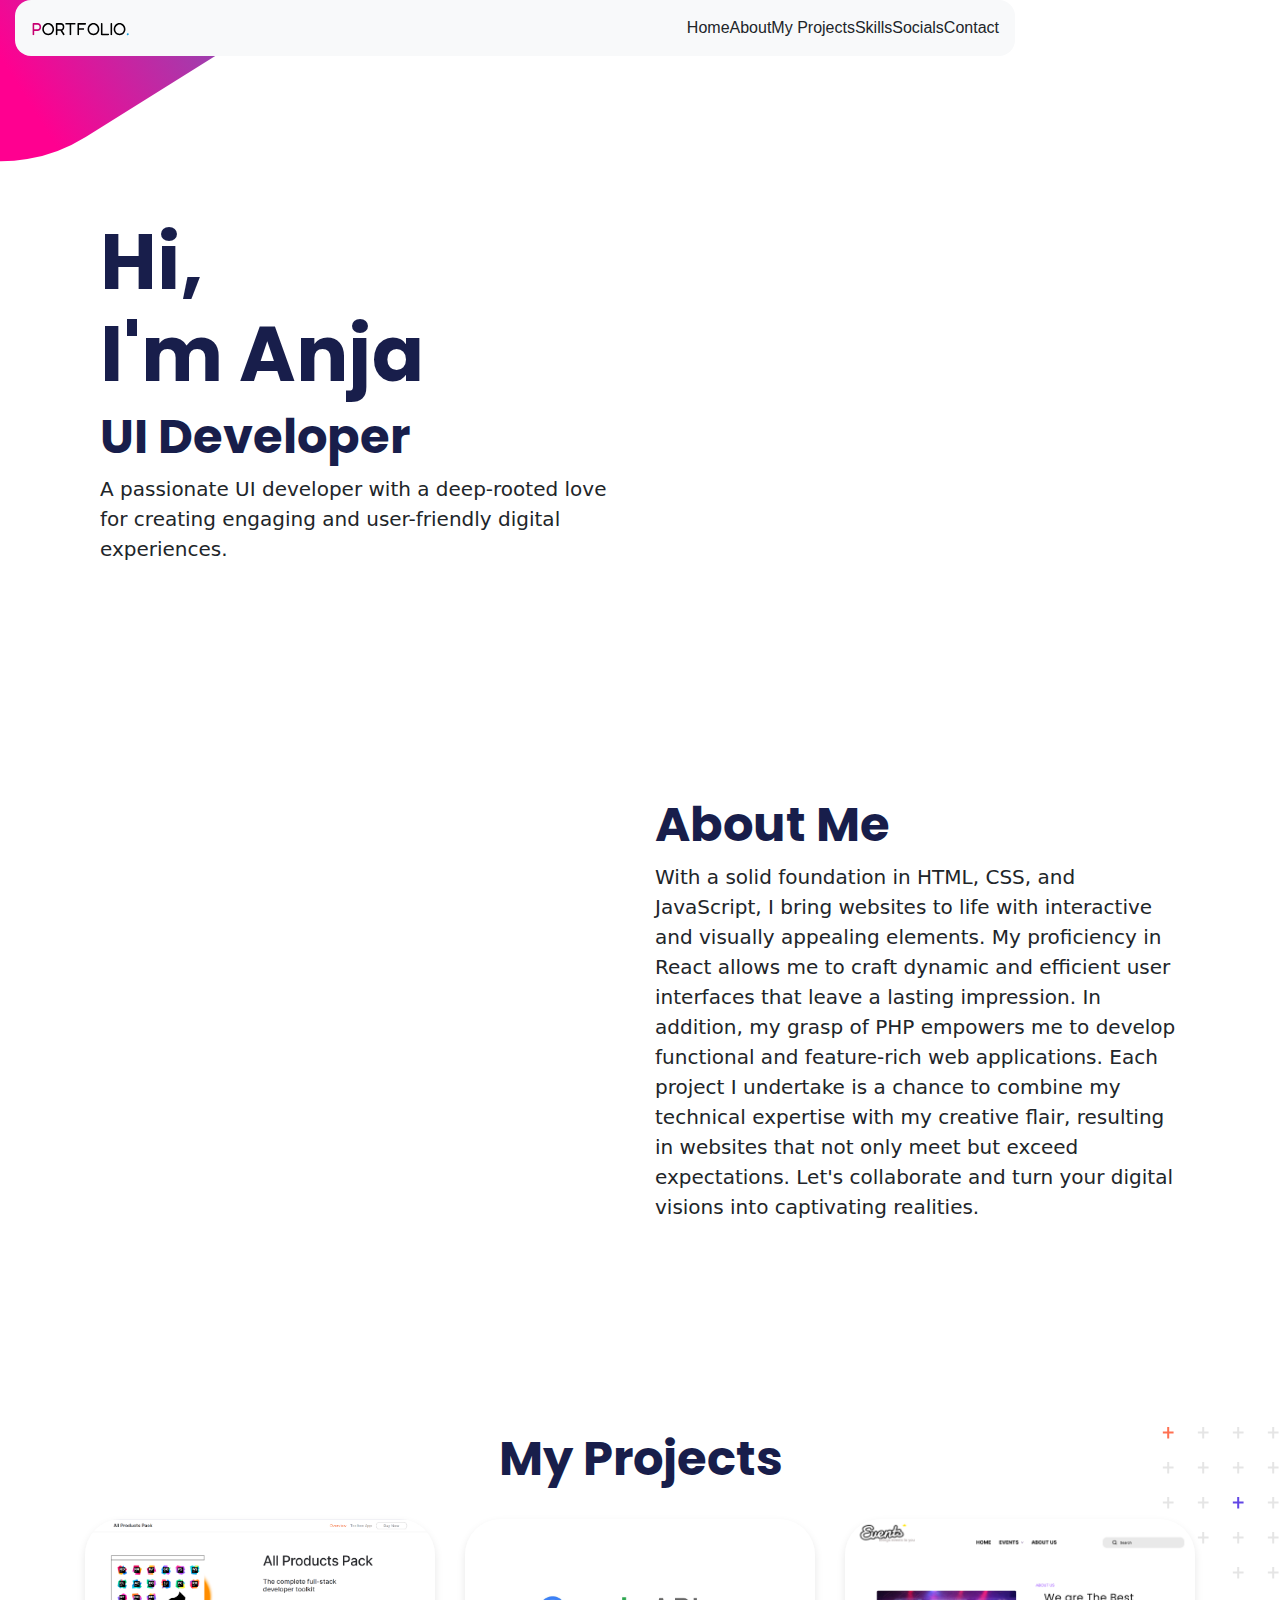
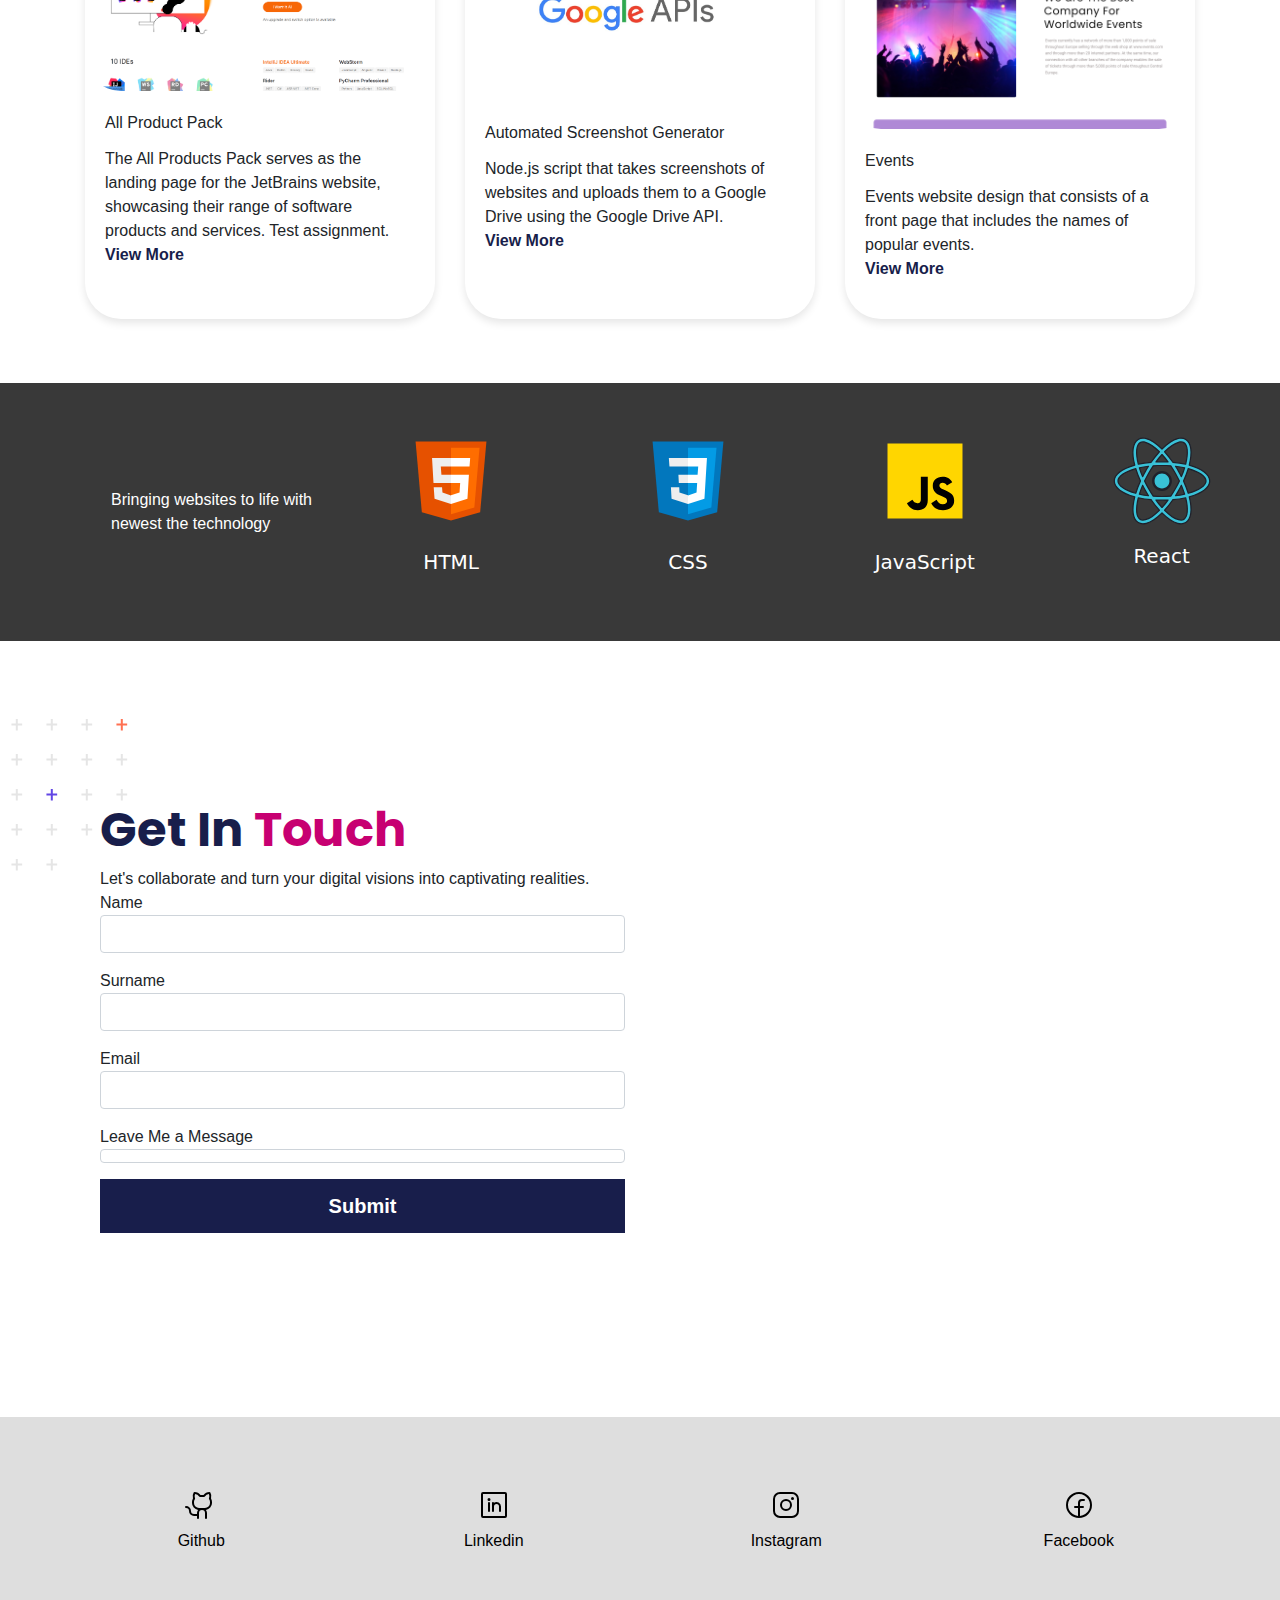
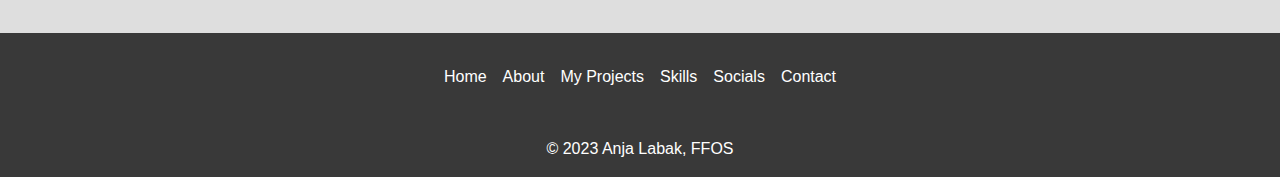
==== src/accessiblity/index-0.html @ 768bf9f8 "Update" ====
<!DOCTYPE html>
<html>

<head tabindex="1">
    <meta charset="UTF-8">
    <meta name="viewport" content="width=device-width, initial-scale=1.0, user-scalable=no">
    <meta name="description"
        content="Anja Labak - UI Developer Portfolio. Creating engaging and user-friendly digital experiences.">
    <meta name="keywords" content="UI developer, web development, HTML, CSS, JavaScript, React, portfolio">
    <meta name="author" content="Anja Labak">
    <meta name="robots" content="index, follow">
    <link rel="stylesheet" href="https://cdn.jsdelivr.net/npm/bootstrap@4.0.0/dist/css/bootstrap.min.css"
        integrity="sha384-Gn5384xqQ1aoWXA+058RXPxPg6fy4IWvTNh0E263XmFcJlSAwiGgFAW/dAiS6JXm" crossorigin="anonymous">
    <link rel="stylesheet" href="../accessiblity/styles/styles.css">
    <link rel="stylesheet" href="../css/style.css">
    <link rel="stylesheet" href="../css/buttons/buttons.css">
    <link rel="stylesheet" href="../css/headings/headings.css">
    <script defer="defer" src="Mechanics%20-%20Homepage_files/bootstrap.bundle.min.js"
        integrity="sha384-kenU1KFdBIe4zVF0s0G1M5b4hcpxyD9F7jL+jjXkk+Q2h455rYXK/7HAuoJl+0I4"
        crossorigin="anonymous"></script>
    <link rel="icon" type="image/x-icon" href="../assets/icons/favicon.svg">

</head>

<body>

    <!-- Navigation -->
    <div class="corner-image--top-left">
        <img src="../assets/rectangle.svg">
    </div>
    <div class="container-fluid navigation">
    <div class="navbar navbar-expand-lg navbar-light bg-light sticky-top spc-5 justify-content-center">
        <img src="../assets/logo.svg">
        <div class="navbar-toggler" type="button" data-toggle="collapse" data-target="#navbarNav">
            <span class="navbar-toggler-icon"></span>
        </div>
        <div class="collapse navbar-collapse justify-content-end" id="navbarNav">
            <div>Home</div>
            <div>About</div>
            <div>My Projects</div>
            <div>Skills</div>
            <div>Socials</div>
            <div>Contact</div>
        </div>
    </div>
        <!-- Navigation -->

        <!-- Main -->
        <div class="container mb-md-5 mb-sm-5">
            <div class="row align-items-center offset">
                <div class="col-md-6 mb-md-0">
                    <div class="h1">
                        Hi,<br> I'm Anja
                    </div>
                    <div class="h2">UI Developer
                </div>
                <div class="p">A passionate UI developer with a deep-rooted love for creating engaging and
                    user-friendly digital experiences. </div>
                <div style="color: white;">
                    Contact Me
                </div>
            </div>
            <div class="col-md-6 text-right">
            </div>
        </div>
    </div>

    <!-- Main -->

    <!-- About -->
    <div class="container">
    <div class="row align-items-center spc offset">
        <div class="col-md-6 text-left">
        </div>
        <div class="col-md-6 my-md-5">
            <div class="h2" "image-description">About Me</div>
            <div class="p">
                With a solid foundation in HTML, CSS, and JavaScript, I bring websites to life with interactive
                and visually appealing elements. My proficiency in React allows me to craft dynamic and
                efficient user interfaces that leave a lasting impression. In addition, my grasp of PHP empowers
                me to develop functional and feature-rich web applications. Each project I undertake is a
                chance to combine my technical expertise with my creative flair, resulting in websites that not
                only meet but exceed expectations.
                Let's collaborate and turn your digital visions into captivating realities.
            </div>
        </div>
    </div>
    </div>
</div>
    <!-- About -->

    <!-- Cards -->
        <div class="container card__container justify-content-center offset-bt">
            <div class="mb-md-5 offset-bt h2">My Projects</div>
            <div class="row spc-md-5">
                <div class="col-md-4 mb-4 offset-bt">
                    <div class="card">
                        <img class="card-img-top" src="../assets/project-one.png" alt="Card image cap">
                        <div class="card-body">
                            <div class="card-title">All Product Pack</div>
                            <div class="card-text">The All Products Pack serves as the landing page for the JetBrains
                                website,
                                showcasing their range of software products and services. Test assignment.</div>
                            <div class="btn--link">View More</div>
                        </div>
                    </div>
                </div>
                <div class="col-md-4 mb-4 offset-bt">
                    <div class="card">
                        <img class="card-img-top" src="../assets/project-two.png" alt="Card image cap">
                        <div class="card-body">
                            <div class="card-title">Automated Screenshot Generator</div>
                            <div class="card-text">Node.js script that takes screenshots of websites and uploads them to a
                                Google
                                Drive using the Google Drive API.</div>
                            <div href="#" class="btn--link">View More</div>
                        </div>
                    </div>
                </div>
                <div class="col-md-4 mb-4 offset-bt">
                    <div class="card">
                        <div class="corner-image--right">
                            <img src="../assets/sparks-right-alignment.svg">
                        </div>
                        <img class="card-img-top" src="../assets/project-three.png">
                        <div class="card-body">
                            <div class="card-title">Events</div>
                            <div class="card-text">Events website design that consists of a front page that includes the
                                names
                                of
                                popular events.</div>
                            <div class="btn--link">View More</div>
                        </div>
                    </div>
                </div>
            </div>
        </div>

    <!-- Cards -->

    <!-- Spliter Section -->

        <div class="container-fluid text-center d-flex flex-column pt-md-5 pb-md-5 skills">
            <div class="row align-items-center">
                <div class="col skills__col--first">
                    <div class="skills__heading offset-sm">
                        Bringing websites to life with newest the technology
                </div>
                </div>
                <div class="col-sm">
                    <img src="../assets/icons/html.svg"/>
                    <div class="skill" id="HTML">HTML</div>
                </div>
                <div class="col-sm">
                    <img src="../assets/icons/css.svg"/>
                    <div class="skill" id="CSS">CSS</div>
                </div>
                <div class="col-sm">
                    <img src="../assets/icons/javascript.svg"/>
                    <div class="skill" id="JavaScript">JavaScript</div>
                </div>
                <div class="col-sm">
                    <img src="../assets/icons/react.svg"/>
                    <div class="skill" id="React">React</div>
                </div>
            </div>
        </div>

    <!-- Spliter Section -->

        <div class="container mt-5 mb-md-5 mt-md-5 mb-md-5 container__form">
            <div class="row offset">
                <div class="col-md-6 mb-4">
                    <form action="https://formsubmit.co/3c13fc3581c7211a96e12302ab878cba" method="POST">
                        <div class="mb-md-3">
                            <div class="corner-image--left">
                                <img src="../assets/sparks-left-alignment.svg" alt="Small Picture">
                            </div>
                            <div class="h2">Get In <span id="colored">Touch</span></div>
                            <div>Let's collaborate and turn your digital visions into captivating realities.</div>
                            <div for="firstname" class="form-label">Name</div>
                            <input type="text" class="form-control" id="firstname" aria-describedby="emailHelp" name="name">
                        </div>
                        <div class="mb-3">
                            <div for="lastname" class="form-label">Surname</div>
                            <input type="text" class="form-control" id="lastname" name="surname">
                        </div>
                        <div class="mb-3">
                            <div for="emailaddress" class="form-label">Email</div>
                            <input type="email" class="form-control" id="emailaddress" name="email">
                        </div>
                        <div class="mb-3">
                            <div for="message">Leave Me a Message</div>
                            <div class="form-control" id="message" rows="3" name="mess"></div>
                        </div>
                        <button type="submit" class="btn btn--primary btn--primary--xl">Submit</button>
                    </form>
                </div>
                <div class="col-md-6 mb-4">
                    <iframe title="Google Maps Location"
                        src="https://www.google.com/maps/embed?pb=!1m18!1m12!1m3!1d2793.5792911515173!2d18.678333475979738!3d45.55878812712301!2m3!1f0!2f0!3f0!3m2!1i1024!2i768!4f13.1!3m3!1m2!1s0x475ce7a607148fa3%3A0x3f0cc9e48a295957!2sFaculty%20of%20Humanities%20and%20Social%20Sciences%2C%20University%20of%20Osijek!5e0!3m2!1sen!2shr!4v1692380882840!5m2!1sen!2shr"
                        width="100%" height="400" style="border:0;"></iframe>
                </div>
            </div>
        </div>

        <div class="container-fluid text-center pt-5 pb-5 socials">
            <div class="container">
            <div class="row align-items-center">
                <div class="col-sm">
                        <img src="../assets/icons/github-logo.svg" />
                        <div>Github</div>
                </div>
                <div class="col-sm" tabindex="1">
                        <img src="../assets/icons/linkedin-logo.svg" />
                        <div>Linkedin</div>
                </div>
                <div class="col-sm">
                        <img src="../assets/icons/instagram-logo.svg" />
                        <div>Instagram</div>
                </div>
                <div class="col-sm">
                    <img src=" ../assets/icons/facebook-logo.svg" tabindex="1" />
                    <div>Facebook</div>
                    </a>
                </div>
            </div>
        </div>
        </div>

        <div class="container-fluid footer">
            <div class="row align-items-center">
            <div>Home</div>
            <div>About</div>
            <div>My Projects</div>
            <div>Skills</div>
            <div>Socials</div>
            <div>Contact</div>
        </div>
            <div class="text-center text-body-secondary">&copy; 2023 Anja Labak, FFOS</div>
        </div>


    <script src="https://code.jquery.com/jquery-3.2.1.slim.min.js"
        integrity="sha384-KJ3o2DKtIkvYIK3UENzmM7KCkRr/rE9/Qpg6aAZGJwFDMVNA/GpGFF93hXpG5KkN"
        crossorigin="anonymous"></script>
    <script src="https://cdn.jsdelivr.net/npm/popper.js@1.12.9/dist/umd/popper.min.js"
        integrity="sha384-ApNbgh9B+Y1QKtv3Rn7W3mgPxhU9K/ScQsAP7hUibX39j7fakFPskvXusvfa0b4Q"
        crossorigin="anonymous"></script>
    <script src="https://cdn.jsdelivr.net/npm/bootstrap@4.0.0/dist/js/bootstrap.min.js"
        integrity="sha384-JZR6Spejh4U02d8jOt6vLEHfe/JQGiRRSQQxSfFWpi1MquVdAyjUar5+76PVCmYl"
        crossorigin="anonymous"></script>
</body>

</html>
---- src/accessiblity/styles/styles.css ----
.corner-image--top-left
{
    position: absolute; 
    left: -20px;
    top: -90px; 
    z-index: 2; 
}

.navbar {
    padding: 1rem;
    width: 80%;
    background-color: white;
    flex-shrink: 0;
    border-radius: 1rem;        
}


.skills, .footer {
    background-color: #393939;
    color: white;
}

.footer div{
    padding: 1rem 0;
    margin: 0 0.5rem;
}

.socials {
    background-color: #DEDEDE;
}

.socials div{
    color: black;
    padding: 0.5rem 0;
    font-weight: 500;
}
---- src/css/style.css ----
@import url('https://fonts.googleapis.com/css2?family=Poppins:wght@100;400;800&display=swap');
@import url('https://fonts.googleapis.com/css2?family=Fredoka&family=Poppins:wght@100;400;800&display=swap');


:root {
    --primary-text-color: #181E4B;
    --secondary-text-color: #c70071;
    --tertiary-text-color: #0997D9; 


    --primary-background-color: #FAFAFA;
    --secondary-background-color: #393939;

    --h1-text-size: 4.8rem;
    --h2-text-size: 3rem;
    --h3-text-size: 1.4rem;
    --h4-text-size: 1.0rem;

    --main-mobile-text-size: 2.7rem;
    --mobile-text-size: 2rem;

    --p1-text-size: 20px;
    --p2-text-size: 18px;
}

.spc-5 {
    margin-bottom: 5rem;
}

header {
    margin-top: 2rem;
    display: flex;
    align-items: center;
    justify-content: center;
}

@media (max-width: 468px) {
    header { 
        margin-top: 0;
        display: block;
        align-items: initial;
        justify-content: initial;
    }
}

.corner-image--top-left {
    @media (max-width: 468px) {
        display: none;
    }
}

.skill {
   color: white;
   font-family: system-ui, -apple-system, BlinkMacSystemFont, 'Segoe UI', Roboto, Oxygen, Ubuntu, Cantarell, 'Open Sans', 'Helvetica Neue', sans-serif;
   font-size: 20px;
   padding: 1rem;
   font-weight: 400;
}


nav {
    background-color: white;
    flex-shrink: 0;
    border-radius: 1rem;        
    width: 90%;
}

@media (max-width: 468px) {
    nav { 
        border-radius: 0; 
        width: 100%;
    }
}

nav a {
    color: black !important;
    font-weight: 500;

}

.navbar-nav a {
    position: relative;
    text-decoration: none;
    color: #333; 
    transition: color 0.3s;
}

.navbar-nav a:hover {
    color: var(--secondary-background-color) !important;
}

.navbar-nav a::before {
    content: "";
    display: block;
    width: 0;
    height: 2px;
    background-color: var(--tertiary-text-color); 
    position: absolute;
    bottom: 5px;
    left: 5px;
    transition: width 0.3s;
}

.navbar-nav a:hover::before {
    width: 75%; 
}

@media (max-width: 768px) {
    .navbar-nav a:hover::before  {
        width: 0;     }
}

@media (min-width: 1800px) {
    nav {
        width: 100rem;
    }
}

main p {
    font-family: 'Fredoka', sans-serif;
    font-size: var(--p1-text-size);
}


.container__about {
    display: flex;
}

@media (max-width: 468px) {
    .container__about {
        display: flex !important;
        flex-direction: column-reverse !important;
    }
}


.offset {
    margin: 10rem 0 !important;
}

.offset-bt {
    margin-bottom: 2rem !important;
}

@media (max-width: 468px) {
    .offset {
        margin: 3rem 0 !important;
    }

    .offset-sm {
        margin: 1.5rem 0.5rem;
    }
}   

@media (max-width: 468px) {
    .skills__heading {
        text-align: center;
    }
}   


.cover__img {
    width: 450px !important;
    height: 400px !important;
}

@media (max-width: 468px) {
    .cover__img {
       display: none;
    }
}   

@media (max-width: 768px) {
    .cover__img {
        width: 350px !important;
        height: 300px !important;
    }
}  

#logo {
    height: 35px;
    margin-left: 2rem;
}

@media (max-width: 468px) {
    #logo { 
        margin-left: 0;
        height: 28px;
    }
}

#colored {
    color: var(--secondary-text-color);
}

.card__container {
    display: flex;
    flex-direction: row;
}

.card__container {
    display: flex;
    flex-direction: column;
    align-items: center; 
}


.row {
    display: flex;
    justify-content: center;
}

.card-img-top {
    min-height: 150px !important;
    border-radius: 36px;
}

.skills {
    background-color: var(--secondary-background-color);
}


.skills img{
width: 100px;}

footer {
    background-color: var(--secondary-background-color);
}

footer a, footer p{
    color: white;
}

.container__about p{
    font-size: var(--p2-text-size);
    font-family: 'Fredoka', sans-serif;
    line-height: 1.8rem;
}

.socials__container {
    background-color: #DEDEDE;
}

.socials__container img {
    width: 50px;
    margin: 1rem 0; }

    @media (max-width: 468px) {
        .skills img {
            padding: 0.75rem;
        }
        
    }

.corner-image--right {
    position: absolute;
    top: -100px; 
    right: -120px; 
    z-index: 2; 
}


@media (max-width: 1024px) {
    .corner-image--right, .corner-image--left {
        display: none;
    }
    
}

.corner-image--left {
    position: absolute; 
    left: -110px;
    top: -90px; 
    z-index: 2; 
}

@media (max-width: 1300px) {
    .corner-image--top-left {
        top: -220px !important; 
    }
}

@media (min-width: 1301px) and (max-width: 1500px) {
    .corner-image--top-left {
        top: -150px !important; 
    }
}

.corner-image--top-left
{
    position: absolute; 
    left: -20px;
    top: -90px; 
    z-index: 2; 
}

iframe {
    height: 100%;
}

.card {
    min-height: 400px;
    position: relative;
    border-radius: 36px;
    border: none;
    box-shadow: 0 4px 8px rgba(0, 0, 0, 0.1);
}

.skills__col--first {
    color: white;
    font-size: var(--h5-text-size);
    font-weight: 300;
    text-align: left;
    margin-left: 6rem;
}

@media (max-width: 468px) {
    .skills__col--first {
        margin-left: 0;
    }
}

.socials__container a{
    color: black;
    font-weight: 500;
}


.socials__container a:hover{
    text-decoration: none !important;
}
---- src/css/buttons/buttons.css ----
.btn--primary {
    width: 8.5625rem;
    padding: 1rem 1.5rem;
    justify-content: center;
    align-items: center;
    border-radius: 0.3125rem;
    background: #181E4B; 
    color: white;
    border: 0;
    font-weight: 700;
}



.btn--primary--xl {
    width: 100%;
    padding: 0.75rem 0.5rem;
    border-radius: 0;
    font-weight: 600;
    font-size: 20px;
}



.btn--link {
    color: var(--primary-text-color);
    font-weight: 600;
}
---- src/css/headings/headings.css ----
@import url('https://fonts.googleapis.com/css2?family=Poppins:wght@100;400;800&display=swap');
@import url('https://fonts.googleapis.com/css2?family=Fredoka&family=Poppins:wght@100;400;800&display=swap');
@import url('../style.css');
h1, .h1 {
    font-size: var(--h1-text-size);
    color: var(--primary-text-color);
    font-family: 'Poppins', sans-serif;
    font-weight: bold;
}

h2, h5, .h2, .h5 {
    font-size: var(--h2-text-size);
    color: var(--primary-text-color);
    font-family: 'Poppins', sans-serif;
    font-weight: bold;
}

h3 {
    font-size: var(--h3-text-size);
}

h4 {
    font-family: system-ui, -apple-system, BlinkMacSystemFont, 'Segoe UI', Roboto, Oxygen, Ubuntu, Cantarell, 'Open Sans', 'Helvetica Neue', sans-serif;
    font-weight: 300;
}

@media (max-width: 768px) {
     h1 {
        font-size: var(--main-mobile-text-size); 
     }
     
     h2 {
        font-size: var(--mobile-text-size); 
        text-align: left !important;
    }

    h3 {
        font-size: 20px; 
        text-align: left !important;
    }
    h5 {
        font-size: var(--mobile-text-size); 
        text-align: left !important;
    }
}

.p {
    font-family: system-ui, -apple-system, BlinkMacSystemFont, 'Segoe UI', Roboto, Oxygen, Ubuntu, Cantarell, 'Open Sans', 'Helvetica Neue', sans-serif;
    font-size: 20px;
}
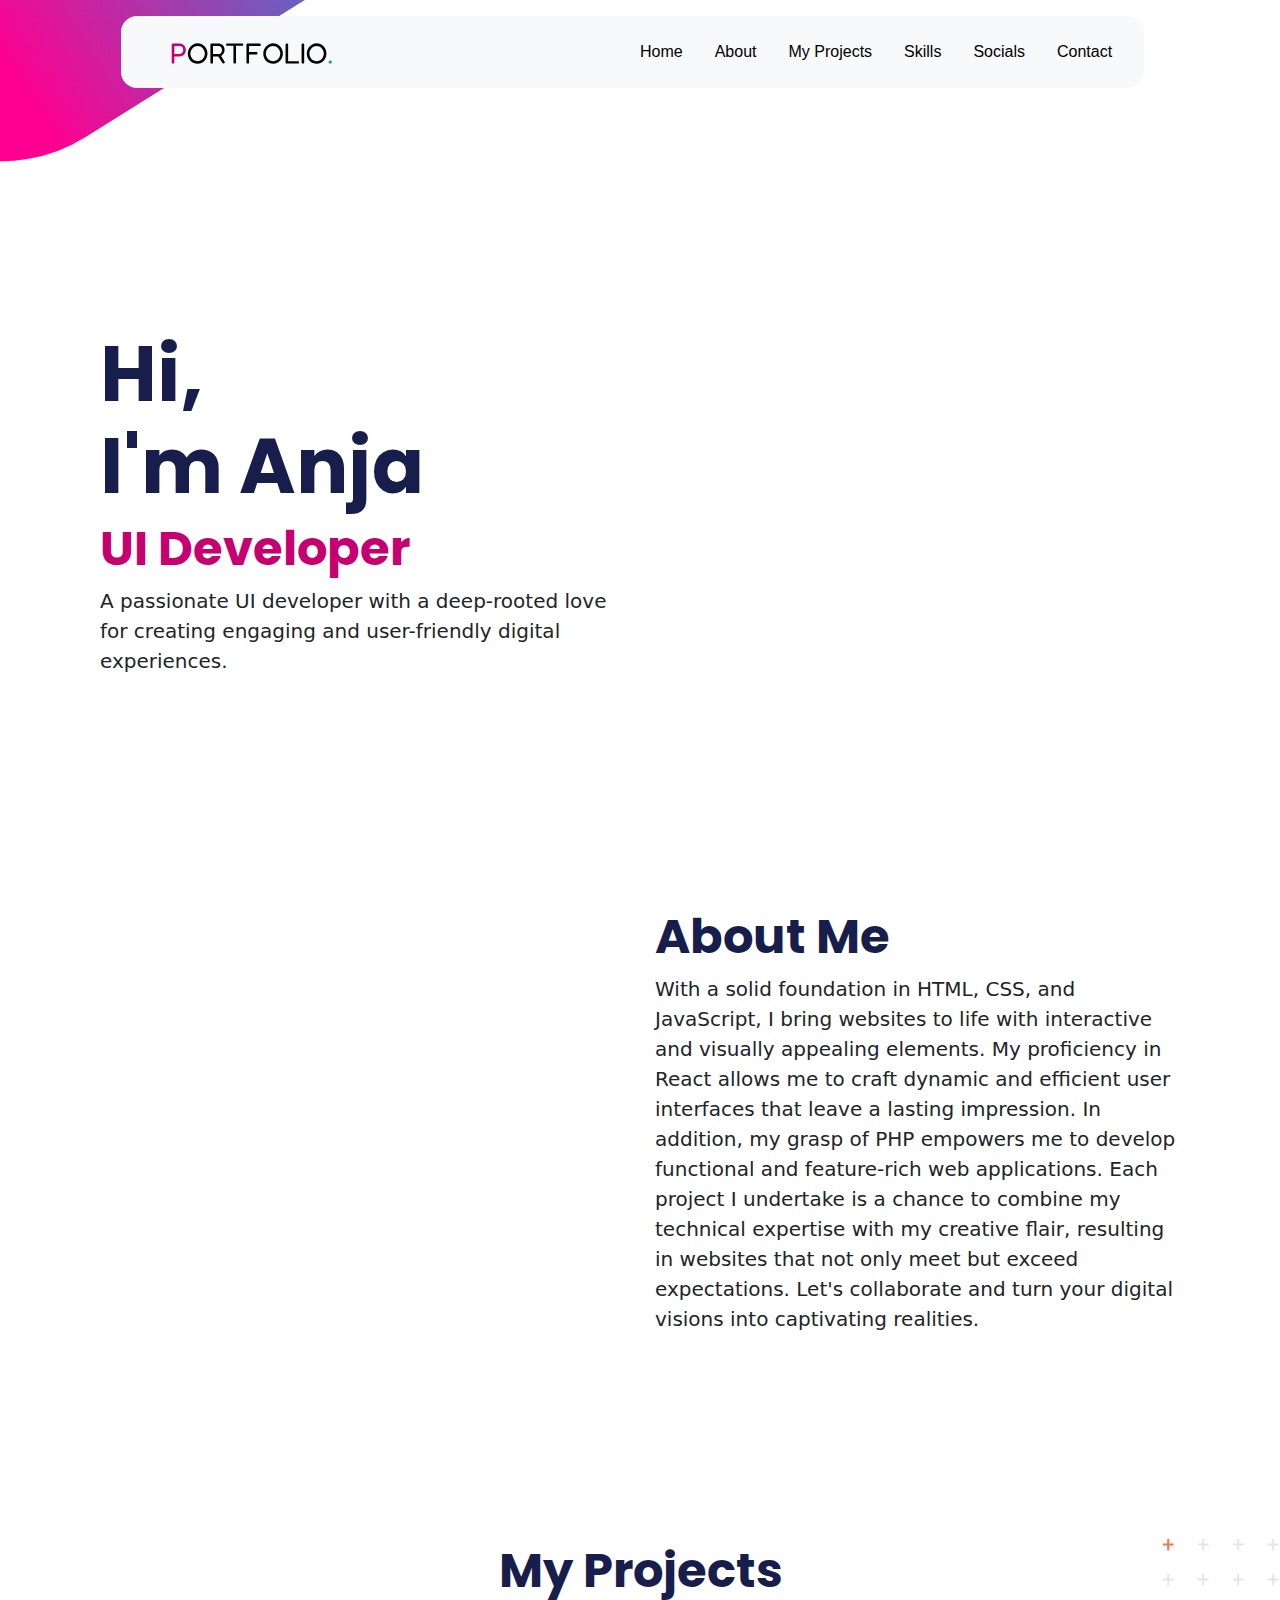
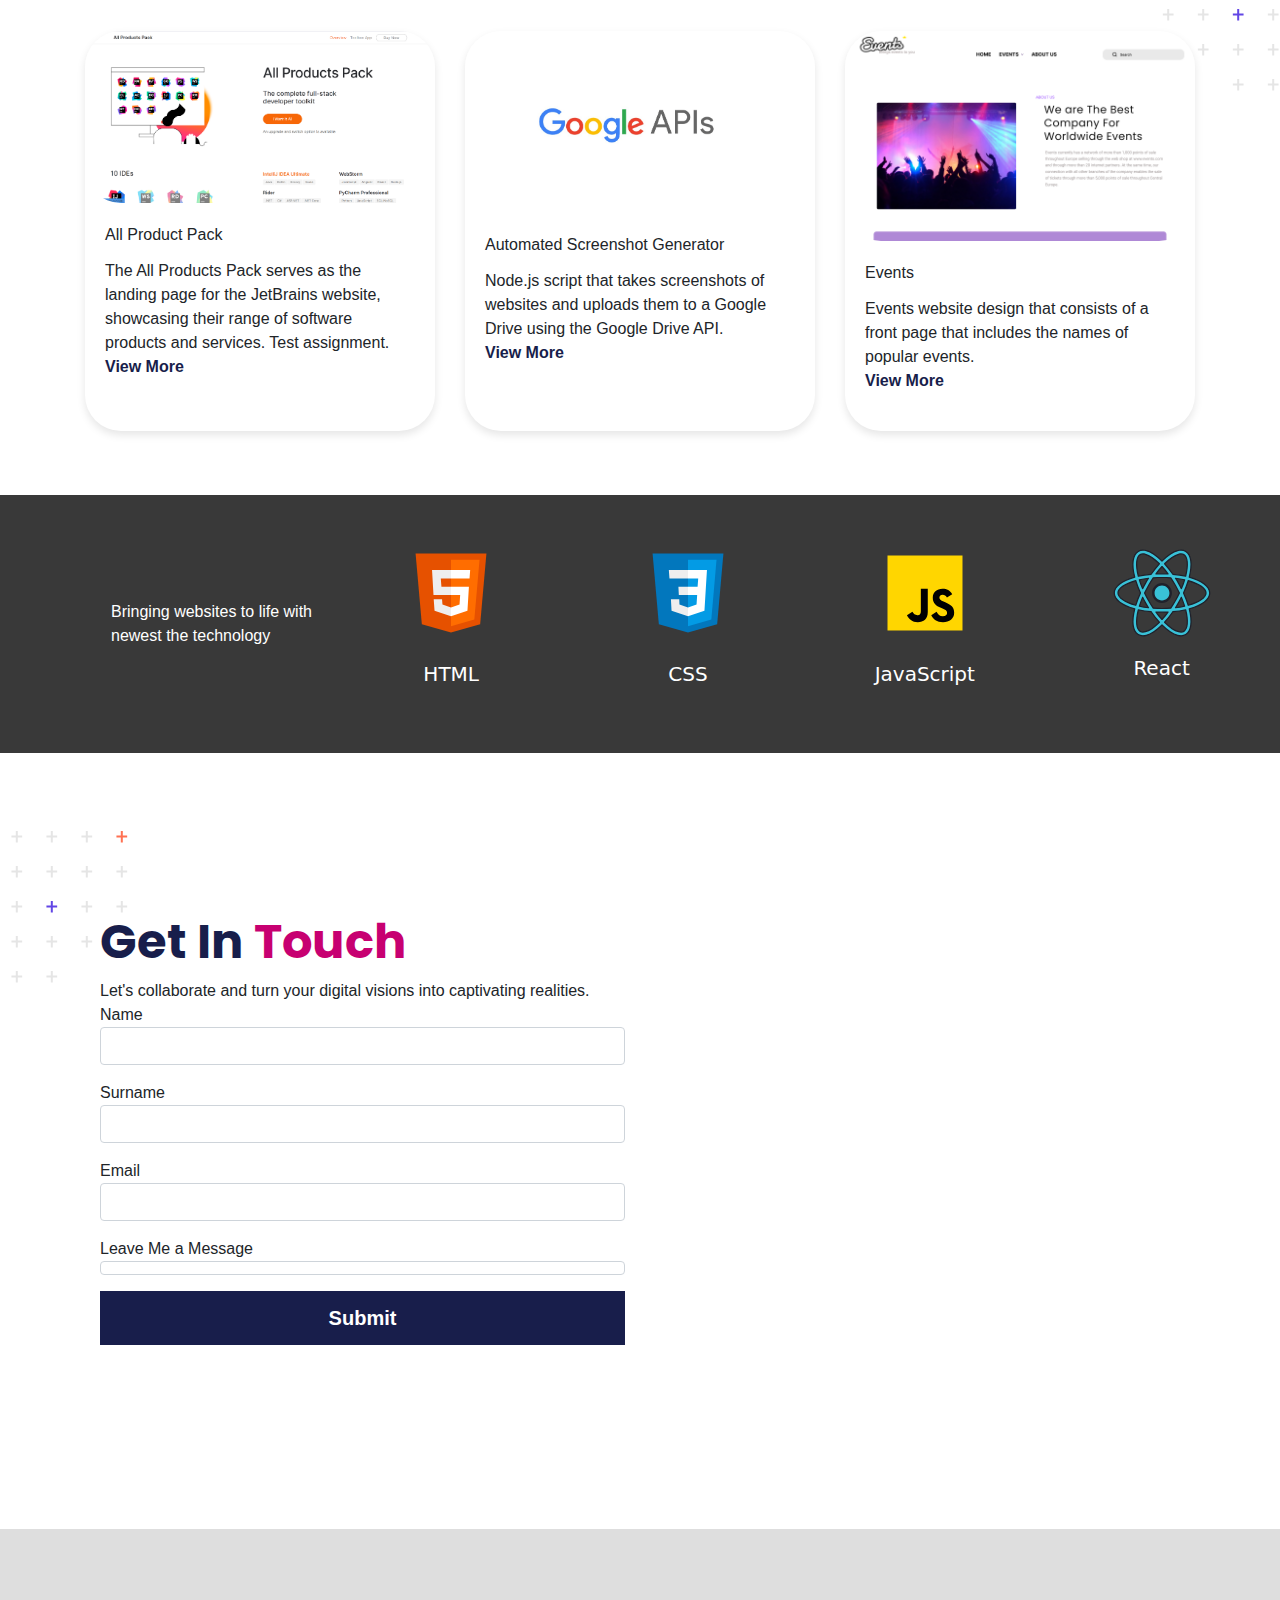
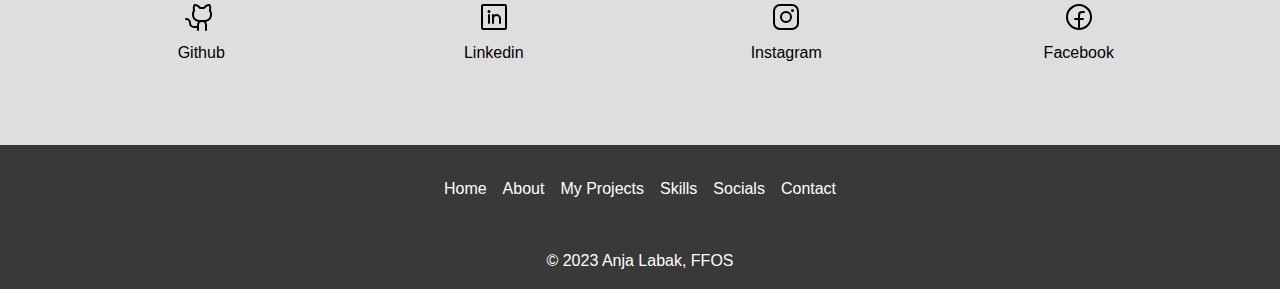
==== commit 7c1a18d2: "Nav position 0% fix" ====
--- a/src/accessiblity/index-0.html
+++ b/src/accessiblity/index-0.html
@@ -11,8 +11,8 @@
     <meta name="robots" content="index, follow">
     <link rel="stylesheet" href="https://cdn.jsdelivr.net/npm/bootstrap@4.0.0/dist/css/bootstrap.min.css"
         integrity="sha384-Gn5384xqQ1aoWXA+058RXPxPg6fy4IWvTNh0E263XmFcJlSAwiGgFAW/dAiS6JXm" crossorigin="anonymous">
-    <link rel="stylesheet" href="../accessiblity/styles/styles.css">
-    <link rel="stylesheet" href="../css/style.css">
+        <link rel="stylesheet" href="../accessiblity/styles/styles.css">
+        <link rel="stylesheet" href="../css/style.css">
     <link rel="stylesheet" href="../css/buttons/buttons.css">
     <link rel="stylesheet" href="../css/headings/headings.css">
     <script defer="defer" src="Mechanics%20-%20Homepage_files/bootstrap.bundle.min.js"
@@ -28,21 +28,26 @@
     <div class="corner-image--top-left">
         <img src="../assets/rectangle.svg">
     </div>
-    <div class="container-fluid navigation">
-    <div class="navbar navbar-expand-lg navbar-light bg-light sticky-top spc-5 justify-content-center">
-        <img src="../assets/logo.svg">
-        <div class="navbar-toggler" type="button" data-toggle="collapse" data-target="#navbarNav">
-            <span class="navbar-toggler-icon"></span>
-        </div>
-        <div class="collapse navbar-collapse justify-content-end" id="navbarNav">
-            <div>Home</div>
-            <div>About</div>
-            <div>My Projects</div>
-            <div>Skills</div>
-            <div>Socials</div>
-            <div>Contact</div>
-        </div>
-    </div>
+    <div class="nav container-fluid justify-content-center mt-3">
+            <div class="navbar navbar-expand-lg navbar-light bg-light sticky-top spc-5 justify-content-center">
+                <img src="../assets/logo.svg" id="logo">
+                <div class="navbar-toggler" type="button" data-toggle="collapse" data-target="#navbarNav">
+                    <span class="navbar-toggler-icon"></span>
+                </div>
+                <div class="collapse navbar-collapse justify-content-end" id="navbarNav">
+                    <div class="navbar-nav">
+                        <div class="nav-item">Home</div>
+                        <div class="nav-item">About</div>
+                        <div class="nav-item">My Projects</div>
+                        <div class="nav-item">Skills</div>
+                        <div class="nav-item">Socials</div>
+                        <div class="nav-item">Contact</div>
+                    </div>
+            </div>
+        </div>
+    </div>
+    
+    
         <!-- Navigation -->
 
         <!-- Main -->
@@ -52,7 +57,7 @@
                     <div class="h1">
                         Hi,<br> I'm Anja
                     </div>
-                    <div class="h2">UI Developer
+                    <div class="h2" id="colored">UI Developer
                 </div>
                 <div class="p">A passionate UI developer with a deep-rooted love for creating engaging and
                     user-friendly digital experiences. </div>
--- a/src/accessiblity/styles/styles.css
+++ b/src/accessiblity/styles/styles.css
@@ -1,17 +1,54 @@
+@import url('https://fonts.googleapis.com/css2?family=Poppins:wght@100;400;800&display=swap');
+@import url('https://fonts.googleapis.com/css2?family=Fredoka&family=Poppins:wght@100;400;800&display=swap');
+
+
+:root {
+    --primary-text-color: #181E4B;
+    --secondary-text-color: #c70071;
+    --tertiary-text-color: #0997D9; 
+
+
+    --primary-background-color: #FAFAFA;
+    --secondary-background-color: #393939;
+
+    --h1-text-size: 4.8rem;
+    --h2-text-size: 3rem;
+    --h3-text-size: 1.4rem;
+    --h4-text-size: 1.0rem;
+
+    --main-mobile-text-size: 2.7rem;
+    --mobile-text-size: 2rem;
+
+    --p1-text-size: 20px;
+    --p2-text-size: 18px;
+}
+
+
+.nav {    
+    width: 90%;
+}
+
+.navbar {
+    background-color: white;
+    flex-shrink: 0;
+    border-radius: 1rem;        
+    width: 90%;
+}
+
+.nav-item {
+    padding: 1rem;
+    color: black !important;
+    font-weight: 500;
+}
+
+
+
 .corner-image--top-left
 {
     position: absolute; 
     left: -20px;
     top: -90px; 
     z-index: 2; 
-}
-
-.navbar {
-    padding: 1rem;
-    width: 80%;
-    background-color: white;
-    flex-shrink: 0;
-    border-radius: 1rem;        
 }
 
 
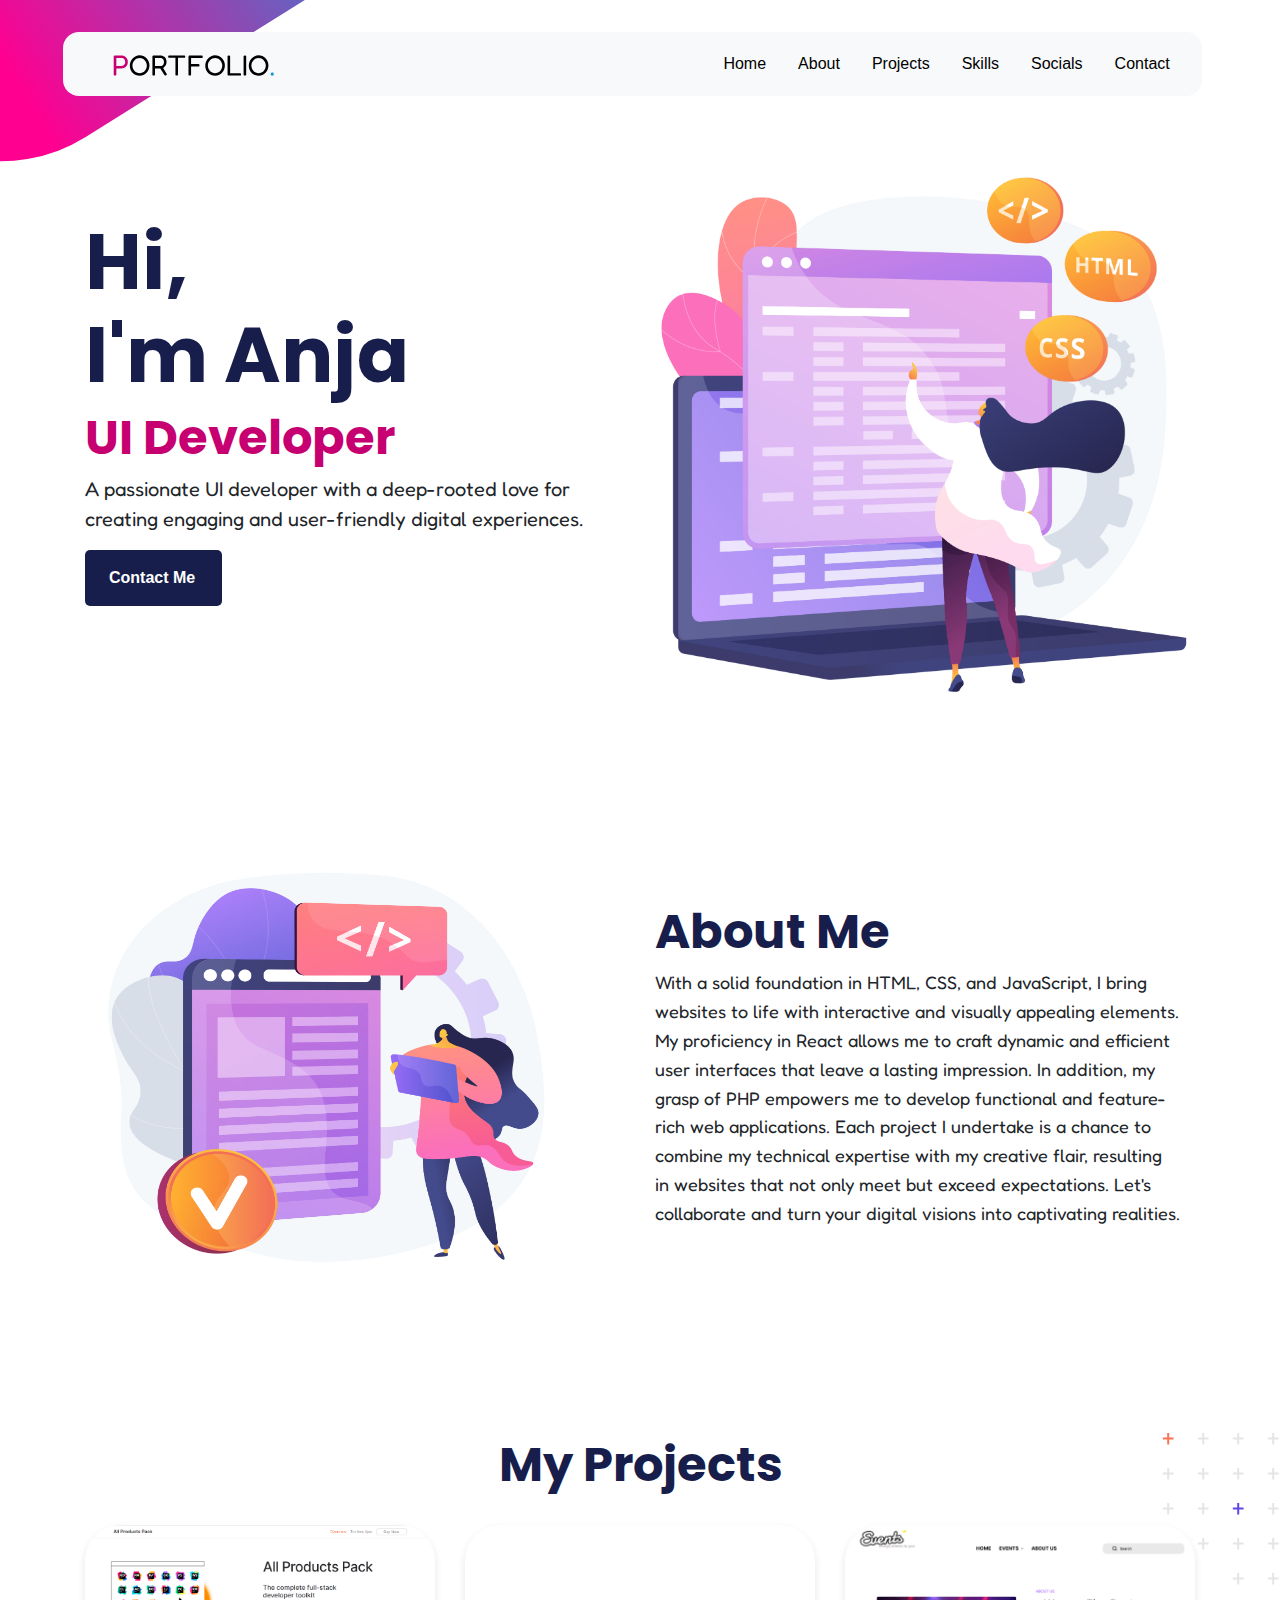
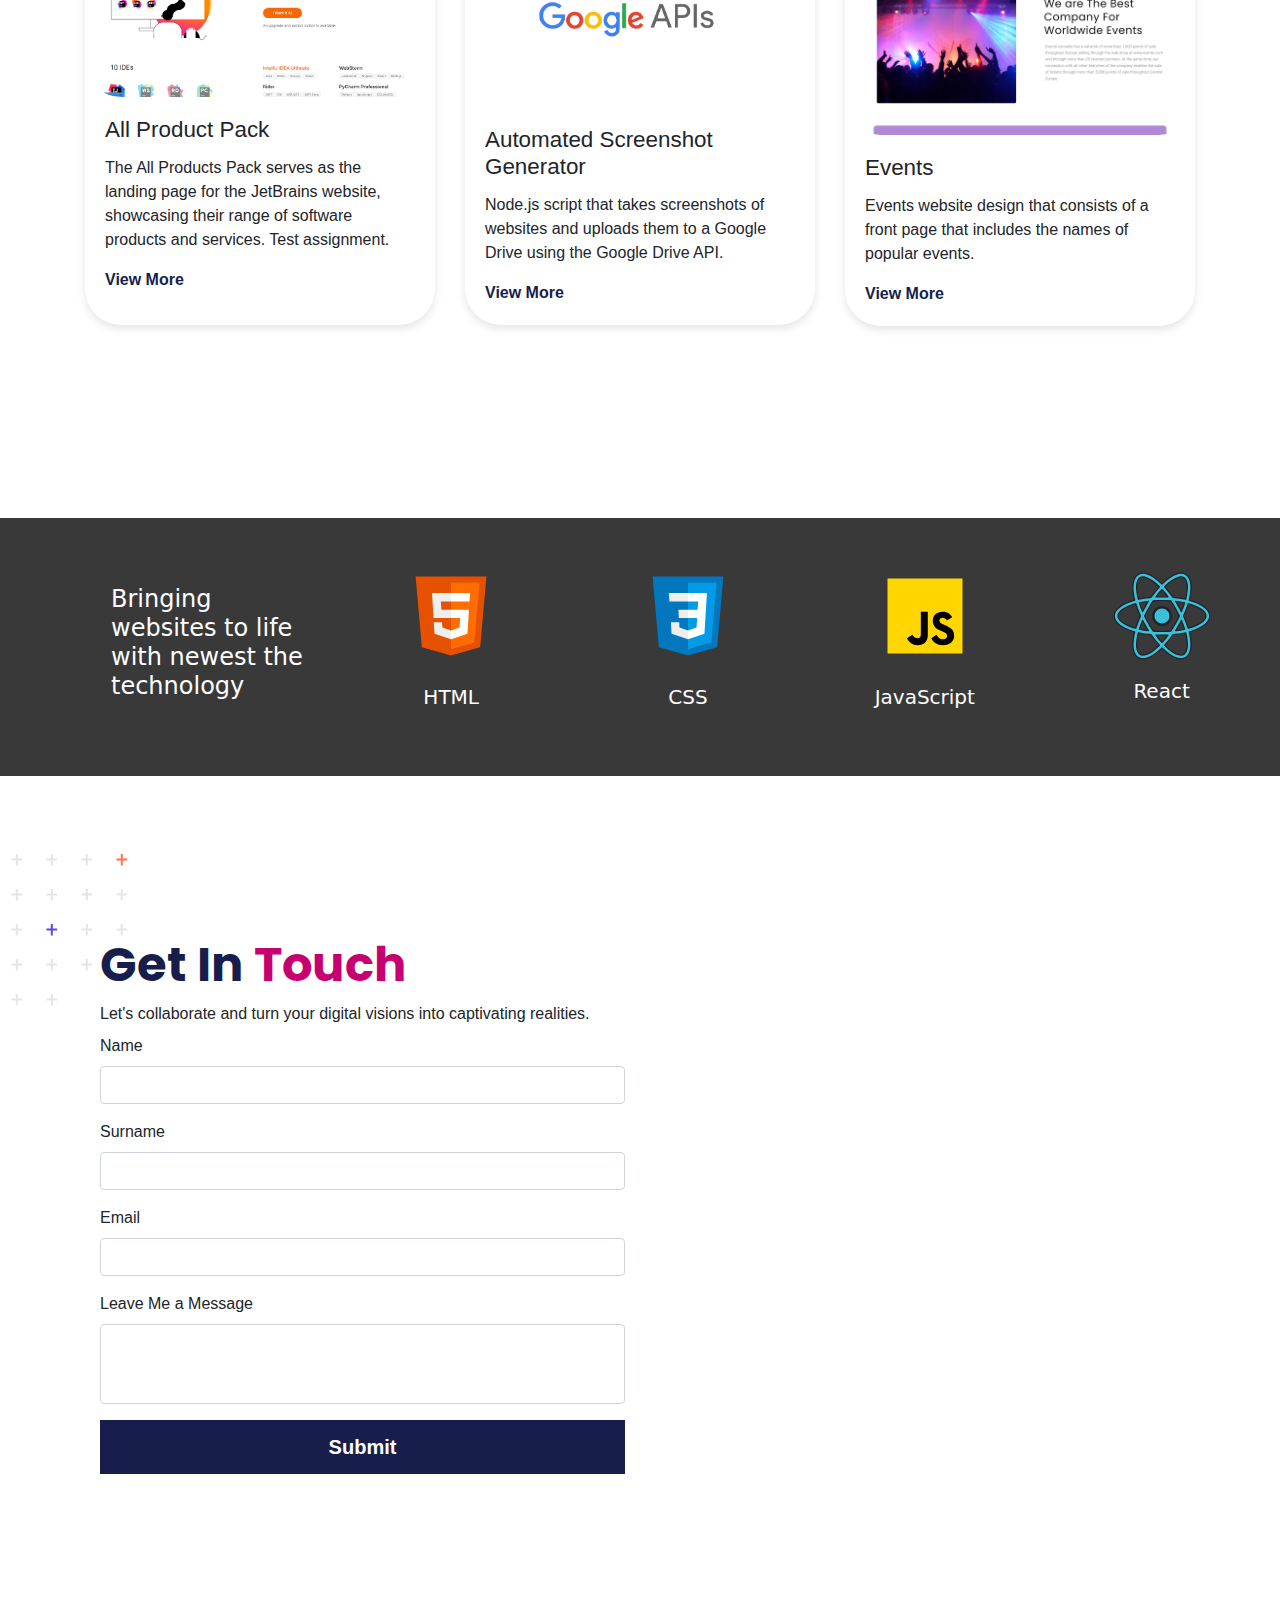
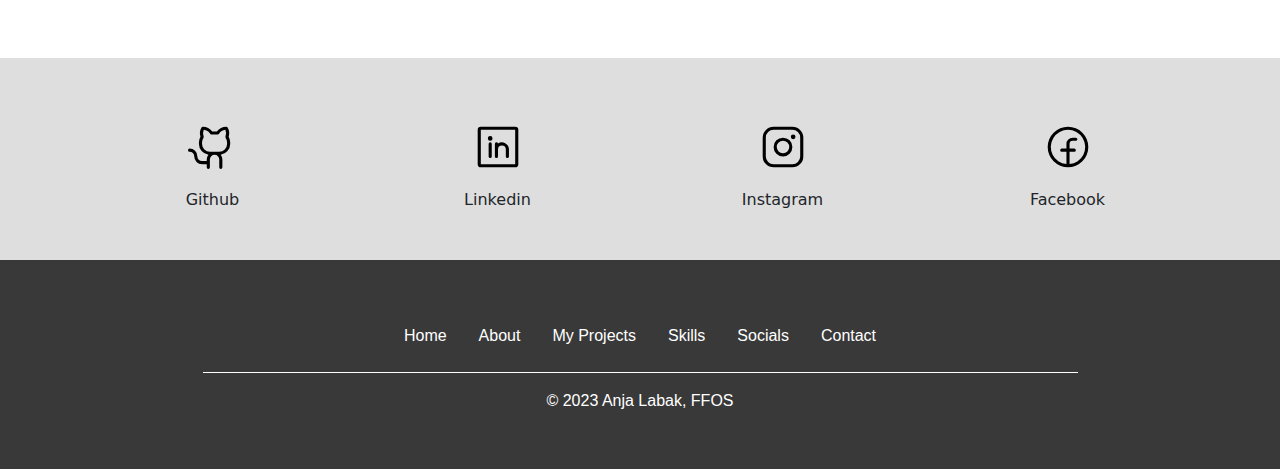
==== commit 73ea9b5c: "0%, 50%, 100%" ====
--- a/src/accessiblity/index-0.html
+++ b/src/accessiblity/index-0.html
@@ -11,7 +11,6 @@
     <meta name="robots" content="index, follow">
     <link rel="stylesheet" href="https://cdn.jsdelivr.net/npm/bootstrap@4.0.0/dist/css/bootstrap.min.css"
         integrity="sha384-Gn5384xqQ1aoWXA+058RXPxPg6fy4IWvTNh0E263XmFcJlSAwiGgFAW/dAiS6JXm" crossorigin="anonymous">
-        <link rel="stylesheet" href="../accessiblity/styles/styles.css">
         <link rel="stylesheet" href="../css/style.css">
     <link rel="stylesheet" href="../css/buttons/buttons.css">
     <link rel="stylesheet" href="../css/headings/headings.css">
@@ -28,21 +27,21 @@
     <div class="corner-image--top-left">
         <img src="../assets/rectangle.svg">
     </div>
-    <div class="nav container-fluid justify-content-center mt-3">
-            <div class="navbar navbar-expand-lg navbar-light bg-light sticky-top spc-5 justify-content-center">
-                <img src="../assets/logo.svg" id="logo">
+    <div class="header nav container-fluid justify-content-center spc-5">
+            <div class="navbar navbar-expand-lg navbar-light bg-light sticky-top justify-content-center">
+                <img src="../assets/logo.svg" id="logo--a">
                 <div class="navbar-toggler" type="button" data-toggle="collapse" data-target="#navbarNav">
                     <span class="navbar-toggler-icon"></span>
                 </div>
                 <div class="collapse navbar-collapse justify-content-end" id="navbarNav">
                     <div class="navbar-nav">
-                        <div class="nav-item">Home</div>
-                        <div class="nav-item">About</div>
-                        <div class="nav-item">My Projects</div>
-                        <div class="nav-item">Skills</div>
-                        <div class="nav-item">Socials</div>
-                        <div class="nav-item">Contact</div>
-                    </div>
+                        <div class="nav-item--a">Home</div>
+                        <div class="nav-item--a">About</div>
+                        <div class="nav-item--a">Projects</div>
+                        <div class="nav-item--a">Skills</div>
+                        <div class="nav-item--a">Socials</div>
+                        <div class="nav-item--a">Contact</div>
+                </div>
             </div>
         </div>
     </div>
@@ -52,20 +51,24 @@
 
         <!-- Main -->
         <div class="container mb-md-5 mb-sm-5">
-            <div class="row align-items-center offset">
+            <div class="row align-items-center">
                 <div class="col-md-6 mb-md-0">
                     <div class="h1">
                         Hi,<br> I'm Anja
                     </div>
                     <div class="h2" id="colored">UI Developer
                 </div>
-                <div class="p">A passionate UI developer with a deep-rooted love for creating engaging and
+                <div class="p1 mb-3">A passionate UI developer with a deep-rooted love for creating engaging and
                     user-friendly digital experiences. </div>
-                <div style="color: white;">
-                    Contact Me
-                </div>
+                    <div class="btn--secondary mb-5">
+                        Contact Me
+                    </div>
             </div>
             <div class="col-md-6 text-right">
+                    <img src="../assets/girl-code-css-html.png" 
+                        alt="Illustration of Girl with computer. The illustration shows three bubbles that say HTML, CSS, and JavaScript" 
+                        id="main-image" 
+                        class="img-fluid" />
             </div>
         </div>
     </div>
@@ -76,10 +79,13 @@
     <div class="container">
     <div class="row align-items-center spc offset">
         <div class="col-md-6 text-left">
+            <img src="../assets/girl-checklist-code-tech.png" alt="Illustration of a Girl with notes. The illustration is in purple and yellow color." 
+            aria-labelledby="image-description"
+            class="cover__img">
         </div>
         <div class="col-md-6 my-md-5">
-            <div class="h2" "image-description">About Me</div>
-            <div class="p">
+            <div class="h2">About Me</div>
+            <div class="p2">
                 With a solid foundation in HTML, CSS, and JavaScript, I bring websites to life with interactive
                 and visually appealing elements. My proficiency in React allows me to craft dynamic and
                 efficient user interfaces that leave a lasting impression. In addition, my grasp of PHP empowers
@@ -95,15 +101,15 @@
     <!-- About -->
 
     <!-- Cards -->
-        <div class="container card__container justify-content-center offset-bt">
+        <div class="container card__container justify-content-center offset-bt--10">
             <div class="mb-md-5 offset-bt h2">My Projects</div>
             <div class="row spc-md-5">
                 <div class="col-md-4 mb-4 offset-bt">
                     <div class="card">
                         <img class="card-img-top" src="../assets/project-one.png" alt="Card image cap">
                         <div class="card-body">
-                            <div class="card-title">All Product Pack</div>
-                            <div class="card-text">The All Products Pack serves as the landing page for the JetBrains
+                            <div class="h3 card-title">All Product Pack</div>
+                            <div class="card-text mb-3">The All Products Pack serves as the landing page for the JetBrains
                                 website,
                                 showcasing their range of software products and services. Test assignment.</div>
                             <div class="btn--link">View More</div>
@@ -114,8 +120,8 @@
                     <div class="card">
                         <img class="card-img-top" src="../assets/project-two.png" alt="Card image cap">
                         <div class="card-body">
-                            <div class="card-title">Automated Screenshot Generator</div>
-                            <div class="card-text">Node.js script that takes screenshots of websites and uploads them to a
+                            <div class="h3 card-title">Automated Screenshot Generator</div>
+                            <div class="card-text mb-3">Node.js script that takes screenshots of websites and uploads them to a
                                 Google
                                 Drive using the Google Drive API.</div>
                             <div href="#" class="btn--link">View More</div>
@@ -129,8 +135,8 @@
                         </div>
                         <img class="card-img-top" src="../assets/project-three.png">
                         <div class="card-body">
-                            <div class="card-title">Events</div>
-                            <div class="card-text">Events website design that consists of a front page that includes the
+                            <div class="h3 card-title">Events</div>
+                            <div class="card-text mb-3">Events website design that consists of a front page that includes the
                                 names
                                 of
                                 popular events.</div>
@@ -148,7 +154,7 @@
         <div class="container-fluid text-center d-flex flex-column pt-md-5 pb-md-5 skills">
             <div class="row align-items-center">
                 <div class="col skills__col--first">
-                    <div class="skills__heading offset-sm">
+                    <div class="h4 skills__heading offset-sm">
                         Bringing websites to life with newest the technology
                 </div>
                 </div>
@@ -182,21 +188,21 @@
                                 <img src="../assets/sparks-left-alignment.svg" alt="Small Picture">
                             </div>
                             <div class="h2">Get In <span id="colored">Touch</span></div>
-                            <div>Let's collaborate and turn your digital visions into captivating realities.</div>
-                            <div for="firstname" class="form-label">Name</div>
+                            <div class="mb-2">Let's collaborate and turn your digital visions into captivating realities.</div>
+                            <div for="firstname" class="form-label mb-2">Name</div>
                             <input type="text" class="form-control" id="firstname" aria-describedby="emailHelp" name="name">
                         </div>
                         <div class="mb-3">
-                            <div for="lastname" class="form-label">Surname</div>
+                            <div for="lastname" class="form-label mb-2">Surname</div>
                             <input type="text" class="form-control" id="lastname" name="surname">
                         </div>
                         <div class="mb-3">
-                            <div for="emailaddress" class="form-label">Email</div>
+                            <div for="emailaddress" class="form-label mb-2">Email</div>
                             <input type="email" class="form-control" id="emailaddress" name="email">
                         </div>
                         <div class="mb-3">
-                            <div for="message">Leave Me a Message</div>
-                            <div class="form-control" id="message" rows="3" name="mess"></div>
+                            <div for="message" class="mb-2">Leave Me a Message</div>
+                            <div class="text-area" id="message" rows="3" name="mess"></div>
                         </div>
                         <button type="submit" class="btn btn--primary btn--primary--xl">Submit</button>
                     </form>
@@ -209,40 +215,41 @@
             </div>
         </div>
 
-        <div class="container-fluid text-center pt-5 pb-5 socials">
+        <div class="container-fluid text-center pt-5 pb-5 socials__container">
             <div class="container">
             <div class="row align-items-center">
                 <div class="col-sm">
                         <img src="../assets/icons/github-logo.svg" />
-                        <div>Github</div>
-                </div>
-                <div class="col-sm" tabindex="1">
+                        <div style="font-weight: 500; font-family: system-ui, -apple-system, BlinkMacSystemFont, 'Segoe UI', Roboto, Oxygen, Ubuntu, Cantarell, 'Open Sans', 'Helvetica Neue', sans-serif;">Github</div>
+                </div>
+                <div class="col-sm">
                         <img src="../assets/icons/linkedin-logo.svg" />
-                        <div>Linkedin</div>
+                        <div style="font-weight: 500; font-family: system-ui, -apple-system, BlinkMacSystemFont, 'Segoe UI', Roboto, Oxygen, Ubuntu, Cantarell, 'Open Sans', 'Helvetica Neue', sans-serif;">Linkedin</div>
                 </div>
                 <div class="col-sm">
                         <img src="../assets/icons/instagram-logo.svg" />
-                        <div>Instagram</div>
+                        <div style="font-weight: 500; font-family: system-ui, -apple-system, BlinkMacSystemFont, 'Segoe UI', Roboto, Oxygen, Ubuntu, Cantarell, 'Open Sans', 'Helvetica Neue', sans-serif;">Instagram</div>
                 </div>
                 <div class="col-sm">
                     <img src=" ../assets/icons/facebook-logo.svg" tabindex="1" />
-                    <div>Facebook</div>
+                    <div style="font-weight: 500; font-family: system-ui, -apple-system, BlinkMacSystemFont, 'Segoe UI', Roboto, Oxygen, Ubuntu, Cantarell, 'Open Sans', 'Helvetica Neue', sans-serif;">Facebook</div>
                     </a>
                 </div>
             </div>
         </div>
         </div>
 
-        <div class="container-fluid footer">
-            <div class="row align-items-center">
-            <div>Home</div>
-            <div>About</div>
-            <div>My Projects</div>
-            <div>Skills</div>
-            <div>Socials</div>
-            <div>Contact</div>
-        </div>
-            <div class="text-center text-body-secondary">&copy; 2023 Anja Labak, FFOS</div>
+        <div class="container-fluid footer__container" tabindex="1" style="background-color: var(--secondary-background-color); height: 209px;">
+            <div class="row align-items-center">
+                <div class="footer__a">Home</div>
+                <div class="footer__a">About</div>
+                <div class="footer__a">My Projects</div>
+                <div class="footer__a">Skills</div>
+                <div class="footer__a">Socials</div>
+                <div class="footer__a">Contact</div>
+            </div>
+            <hr style="width: 70%; border-color: white;"/>
+            <div class="text-center text-body-secondary" style="color: white;">&copy; 2023 Anja Labak, FFOS</div>
         </div>
 
 
--- a/src/css/style.css
+++ b/src/css/style.css
@@ -27,7 +27,14 @@
     margin-bottom: 5rem;
 }
 
-header {
+.corner-image--top-left {
+    @media (max-width: 468px) {
+        display: none;
+    }
+}
+
+header, 
+.header {
     margin-top: 2rem;
     display: flex;
     align-items: center;
@@ -35,7 +42,8 @@
 }
 
 @media (max-width: 468px) {
-    header { 
+    header, 
+    .header { 
         margin-top: 0;
         display: block;
         align-items: initial;
@@ -43,22 +51,8 @@
     }
 }
 
-.corner-image--top-left {
-    @media (max-width: 468px) {
-        display: none;
-    }
-}
-
-.skill {
-   color: white;
-   font-family: system-ui, -apple-system, BlinkMacSystemFont, 'Segoe UI', Roboto, Oxygen, Ubuntu, Cantarell, 'Open Sans', 'Helvetica Neue', sans-serif;
-   font-size: 20px;
-   padding: 1rem;
-   font-weight: 400;
-}
-
-
-nav {
+nav, 
+.navbar {
     background-color: white;
     flex-shrink: 0;
     border-radius: 1rem;        
@@ -66,16 +60,21 @@
 }
 
 @media (max-width: 468px) {
-    nav { 
+    nav,
+    .navbar { 
         border-radius: 0; 
         width: 100%;
     }
 }
 
-nav a {
+nav a,
+.nav-item--a {
     color: black !important;
     font-weight: 500;
-
+}
+
+.nav-item--a {
+    padding: 0.75rem 1rem;
 }
 
 .navbar-nav a {
@@ -138,6 +137,10 @@
     margin: 10rem 0 !important;
 }
 
+.offset-bt--10 {
+    margin-bottom: 10rem !important;
+}
+
 .offset-bt {
     margin-bottom: 2rem !important;
 }
@@ -177,9 +180,11 @@
     }
 }  
 
-#logo {
+#logo,
+#logo--a {
     height: 35px;
     margin-left: 2rem;
+    margin-right: 1rem;
 }
 
 @media (max-width: 468px) {
@@ -214,6 +219,15 @@
     min-height: 150px !important;
     border-radius: 36px;
 }
+
+
+.skill {
+    color: white;
+    font-family: system-ui, -apple-system, BlinkMacSystemFont, 'Segoe UI', Roboto, Oxygen, Ubuntu, Cantarell, 'Open Sans', 'Helvetica Neue', sans-serif;
+    font-size: 20px;
+    padding: 1rem;
+    font-weight: 400;
+ }
 
 .skills {
     background-color: var(--secondary-background-color);
@@ -329,3 +343,22 @@
 .socials__container a:hover{
     text-decoration: none !important;
 }
+
+
+.container-fluid.footer__container {
+    display: flex;
+    flex-direction: column;
+    justify-content: center;
+    align-items: center;
+}
+
+.text-area {
+    height: 5rem;
+    border: 1px solid #ced4da;
+    border-radius: 0.25rem;
+}
+
+.footer__a {
+    color: white;
+    padding: 0.5rem 1rem;
+}--- a/src/css/buttons/buttons.css
+++ b/src/css/buttons/buttons.css
@@ -1,4 +1,5 @@
-.btn--primary {
+.btn--primary, 
+.btn--secondary {
     width: 8.5625rem;
     padding: 1rem 1.5rem;
     justify-content: center;
--- a/src/css/headings/headings.css
+++ b/src/css/headings/headings.css
@@ -1,6 +1,7 @@
 @import url('https://fonts.googleapis.com/css2?family=Poppins:wght@100;400;800&display=swap');
 @import url('https://fonts.googleapis.com/css2?family=Fredoka&family=Poppins:wght@100;400;800&display=swap');
 @import url('../style.css');
+
 h1, .h1 {
     font-size: var(--h1-text-size);
     color: var(--primary-text-color);
@@ -15,36 +16,49 @@
     font-weight: bold;
 }
 
-h3 {
+h3,
+.h3 {
     font-size: var(--h3-text-size);
 }
 
-h4 {
+h4,
+.h4 {
     font-family: system-ui, -apple-system, BlinkMacSystemFont, 'Segoe UI', Roboto, Oxygen, Ubuntu, Cantarell, 'Open Sans', 'Helvetica Neue', sans-serif;
     font-weight: 300;
 }
 
 @media (max-width: 768px) {
-     h1 {
+     h1, 
+     .h1 {
         font-size: var(--main-mobile-text-size); 
      }
      
-     h2 {
+     h2,
+     .h2 {
         font-size: var(--mobile-text-size); 
         text-align: left !important;
     }
 
-    h3 {
+    h3,
+    .h3 {
         font-size: 20px; 
         text-align: left !important;
     }
-    h5 {
+    h5,
+    .h5 {
         font-size: var(--mobile-text-size); 
         text-align: left !important;
     }
 }
 
-.p {
-    font-family: system-ui, -apple-system, BlinkMacSystemFont, 'Segoe UI', Roboto, Oxygen, Ubuntu, Cantarell, 'Open Sans', 'Helvetica Neue', sans-serif;
-    font-size: 20px;
+.p1 {
+    font-family: 'Fredoka', sans-serif;
+    font-size: var(--p1-text-size);
 }
+
+.p2 {
+    font-family: 'Fredoka', sans-serif;
+    font-size: var(--p2-text-size);
+    line-height: 1.8rem;
+}
+
